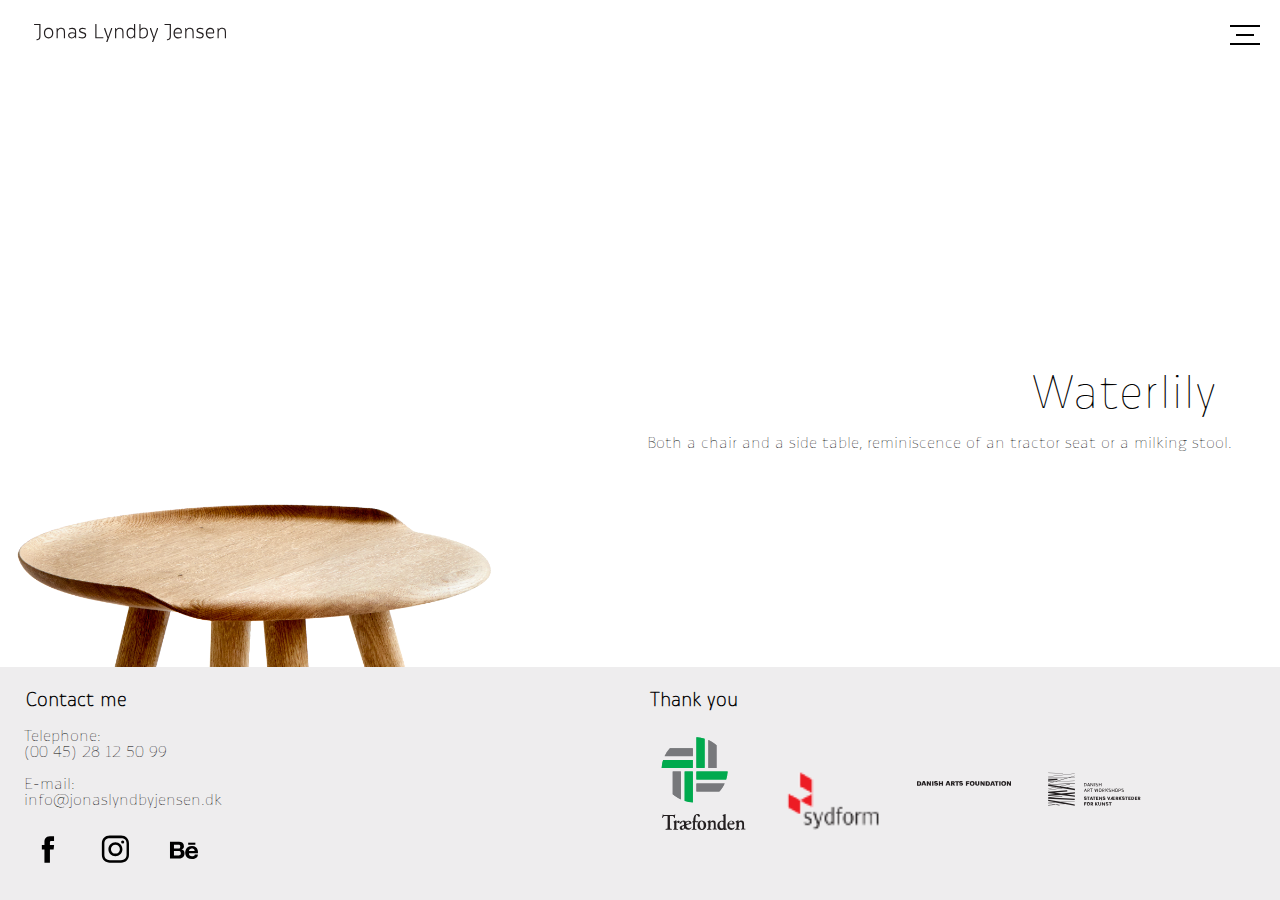
==== index.html @ 0f692437 "working on footer. added links to social media buttons" ====
<!DOCTYPE html>
<html lang="en">

<head>
    <meta charset="utf-8">
    <meta http-equiv="X-UA-Compatible" content="IE=edge">
    <meta name="viewport" content="width=device-width">
    <title>Jonas Lyndby Jensen Design</title>
    <link rel="stylesheet" href="css/style.css">
    <link rel="icon" href="#">
    <!-- small icon in the top of the page -->

</head>

<body>

    <div class="containerMob">
        <div class="logoMob">
            <a href="index.html"><img src="svg/jlj_logotype.svg" alt="logo"></a>
        </div>
        <div class="burgerbuttonMob">
            <span></span>
            <span></span>
            <span></span>
        </div>


    </div>
    <div class="navbarSmall navigation">
        <div class="navbarText">
            <ul>
                <li><a href="index.html">Home</a></li>
                <li><a href="about.html">About</a></li>
                <li><a href="work.html">Work</a></li>
            </ul>
        </div>
    </div>


    <div class="containerWeb">
        <div class="logo">
            <a href="index.html"><img src="svg/jlj_logotype.svg" alt="logo"></a>
        </div>
        <nav class="navbarBig">
            <ul>
                <li><a href="index.html">Home</a></li>
                <li><a href="about.html">About</a></li>
                <li><a href="work.html">Work</a></li>
            </ul>
        </nav>
        <div class="burgerbutton">
            <span></span>
            <span></span>
            <span></span>
        </div>

    </div>

    <!-- Slideshow container -->

    <div class="slideshow-container">

        <!-- Displayed furniture with text -->

        <div class="mySlides fade">
            <img src="img/Waterlily-background-2.png">
            <div class="frontPageText">
                <h1 class="slideText">Waterlily</h1>
                <p class="slideCaption">Both a chair and a side table, reminiscence of an tractor seat or a milking stool.</p>
            </div>
        </div>


        <div class="mySlides fade">
            <img src="img/Megingjord-background-2.png">
            <div class="frontPageText">
                <h1 class="slideText">Megingjörð</h1>
                <p class="slideCaption">Rooted in a nordic simplicity and inspired by 1950s Scandinavian design.</p>
            </div>
        </div>


        <div class="mySlides fade">
            <img src="img/brick-background-2.png">
            <div class="frontPageText">
                <h1 class="slideText">Brick</h1>
                <p class="slideCaption">A simple shelf in modules that can be stacked for multiple purposes.</p>
            </div>
        </div>


        <div class="mySlides fade">
            <img src="img/L%C3%B8nstrup-background-2.png">
            <div class="frontPageText">
                <h1 class="slideText">Lønstrup</h1>
                <p class="slideCaption">A small work table inspired by the dune landscapes of the North Sea.</p>
            </div>
        </div>


    </div>
    <footer>
        <div class="contactMe">
            <h1>Contact me</h1>
            <p>Telephone:<br> (00 45) 28 12 50 99</p>
            <p>E-mail: <br>info@jonaslyndbyjensen.dk</p>

            <div class="soMe">
                <a href="https://www.facebook.com/Jonas-Lyndby-Jensen-Design-1824752874483817/"><img src="svg/facebook.svg" alt="facebook"></a>
                <a href="https://www.instagram.com/jonas_lyndby_jensen_design/"><img src="svg/instagram.svg" alt="instagram"></a>
                <a href="https://www.behance.net/jonaslyndbyjensen"><img src="svg/behance.svg" alt="behance"></a>
            </div>
        </div>

        <div class="collabMe">
            <h1>Thank you</h1>

            <a href="#"><img src="svg/collab1.svg" alt="Træfonden"></a>
            <a href="#"><img src="img/collab2.png" alt="sydform"></a>

            <a href="#"><img src="svg/collab3.svg" alt="danish art foundation"></a>
            <a href="#"><img src="svg/collab4.svg" alt="danish art workshops"></a>
        </div>
    </footer>

    <script src="js/menu.js" defer></script>
    <script src="js/slideshow.js" defer></script>
</body>

</html>
---- css/style.css ----
@font-face {
    font-family: "Ovink-Thin";
    src: url("fonts/Ovink-Thin.otf");
}

* {
    margin: 0;
    padding: 0;
    font-family: "Ovink-Thin";
}

a {
    color: black;
}

/*-----------------------------------------------------------------------------
Mobile Version
----------------------------------------------------------------------------*/

/* logo */

.containerMob img {
    width: 12em;
    padding: 1.5em;
}

/* burger menu */

.containerWeb {
    display: none;
    position: fixed;
}

.burgerbuttonMob {
    margin-top: 20px;
    z-index: 900;
    position: absolute;
    right: 20px;
    -webkit-transform: translateY(-50%);
    transform: translateY(-50%);
    width: 30px;
    height: 20px;
    cursor: pointer;

}

.burgerbuttonMob span {
    width: 100%;
    transition: 0.5s all cubic-bezier(0.175, 0.885, 0.32, 1.275);
    /* makes it ease */
    height: 2px;
    background: #000000;
    position: absolute;
    right: 0;
    left: 0;
    margin: 0 auto;
    -webkit-transform: rotate(0);
    transform: rotate(0);
}

.burgerbuttonMob span:nth-child(1) {
    top: 0;
}

.burgerbuttonMob span:nth-child(2) {
    top: 44%;
    width: 60%;
}

.burgerbuttonMob span:nth-child(3) {
    bottom: 0;
}

.burgerbuttonMob.active span:nth-child(1) {
    top: 20px;
    transform-origin: left;
    -webkit-transform: rotate(-45deg);
    transform: rotate(-45deg);
}

.burgerbuttonMob.active span:nth-child(2) {
    width: 0%;
}

.burgerbuttonMob.active span:nth-child(3) {
    bottom: 20px;
    transform-origin: left;
    -webkit-transform: rotate(45deg);
    transform: rotate(45deg);
}

.containerMob {
    height: 50px;
    display: grid;
    grid-template-areas: ' logo burger';
    grid-template-columns: 0.5fr 120px;
    width: 100vw;
    align-items: center;
    position: fixed;
    z-index: 900;

}

.navbarSmall {
    display: none;
}

.show {
    display: block;
}

.navbarText {
    background-color: #e9e9e9;
    width: 100vw;
    height: 100vh;
    position: relative;
    z-index: 800;
    display: grid;
    align-items: center;
    justify-content: center;

}

.navbarSmall ul {
    list-style-type: none;
    margin: 0;
    padding: 0;
    overflow: hidden;
}

.navbarSmall li {}

.navbarSmall a {
    display: inline-block;
    padding: 10px;
    text-decoration: none;
}

/*      MAIN  PAGE  SLIDESHOW    */

.slideshow-container {
    max-width: 100%;
    margin: auto;

    /* make the images go to lower left corner*/
    position: absolute;
    left: 0em;
    bottom: 0em;
}

/* Hide the images by default */

.mySlides {
    display: none;
}

/* slide images */

.mySlides img {
    width: 90%;
}

/* furniture title and caption */

.frontPageText {
    position: relative;
}

.slideText {
    font-size: 3em;
    position: absolute;
    bottom: 65vh;
    text-align: center;
    width: 100%;
    font-weight: 100;
}

.slideCaption {
    position: absolute;
    bottom: 50vh;
    text-align: center;
    padding: 2em 5em 2em 5em;
}


/* fading animation */

.fade {
    -webkit-animation-name: fade;
    -webkit-animation-duration: 1.5s;
    animation-name: fade;
    animation-duration: 3s;
}



@keyframes fade {
    0% {
        opacity: 0.2
    }
    10% {
        opacity: 0.4
    }
    100% {
        opacity: 1
    }
}

/*     footer      */

footer {
    background-color: #EEEDEE;
    bottom: 0;
    padding: 1em;
    position: absolute;
    right: 0;
    bottom: 0;
    left: 0;

}

footer h1 {
    font-size: 1.2em;
    padding: 0.5em;
    margin: auto;
}

footer p {
    padding: 0.5em;
}


.collabMe img {
    width: 15%;
    padding: 1em;
}

.soMe img {
    width: 8%;
    padding: 1em;
}

/*      PRODUCT PAGE                */

.billedeBlok {
    width: 90%;
    margin: auto;
    padding-top: 5em;
}

.horizontalPic {
    width: 100%;
    padding-bottom: 1em;

}

.verticalPic {
    width: 100%;
    padding-bottom: 1em;
}



/*      DETAILED PRODUCT PAGE      */

.topImg {
    width: 130vw;
}

.topSVG {
    display: none;
}

.furnitureTitle {
    text-align: center;
    padding: 1.5em;
}

.furnitureDesc {
    padding: 2em;
}

.sideImg {
    width: 45%;
    padding-left: 60%;

}


.squaresSubpage {
    background-color: #ECE7E7;
    display: grid;
    grid-template-rows: 1fr 1fr 1fr 1fr;
}

.squaresSubpage img {
    width: 100%;
}

.squaresSubpage p {
    justify-self: center;
    align-self: center;
    font-size: 1.3em;

}


.leftWord {
    grid-row: 1;
}




/*      ABOUT PAGE      */

.topprofileimage {
    width: 150%;
}

.trapezAbout {
    display: none;
}

.top-text-profile {
    padding: 4em 2em 4em 2em;

}

.secondprofileimage {
    width: 100vw;

}

.second-text {
    padding: 4em 2em 4em 2em;
}

.collage img {
    width: 100vw;
}

/*-----------------------------------------------------------------------------
Web Version
----------------------------------------------------------------------------*/

@media screen and (min-width: 580px) {



    .containerWeb {
        display: block;
    }


    .containerMob {
        display: none;
    }

    /* logo  */
    .containerWeb img {
        width: 12em;
        padding: 1.5em;
    }

    .topImg {
        width: 70vw;
        position: absolute;
    }
    .furnitureTitle {
        align-self: center;
        justify-self: center;
        position: absolute;
        right: 30px;
        top: 30vh;
    }

    /* burger menu */
    .burgerbutton {
        margin-top: 20px;
        z-index: 10;
        position: absolute;
        right: 20px;
        -webkit-transform: translateY(-50%);
        transform: translateY(-50%);
        width: 30px;
        height: 20px;
        cursor: pointer;
    }
    .burgerbutton span {
        width: 100%;
        transition: 0.5s all cubic-bezier(0.175, 0.885, 0.32, 1.275);
        /* makes it ease */
        height: 2px;
        background: #000000;
        position: absolute;
        right: 0;
        left: 0;
        margin: 0 auto;
        -webkit-transform: rotate(0);
        transform: rotate(0);
    }
    .burgerbutton span:nth-child(1) {
        top: 0;
    }
    .burgerbutton span:nth-child(2) {
        top: 44%;
        width: 60%;
    }
    .burgerbutton span:nth-child(3) {
        bottom: 0;
    }
    .burgerbutton.active span:nth-child(1) {
        top: 20px;
        transform-origin: left;
        -webkit-transform: rotate(-45deg);
        transform: rotate(-45deg);
    }
    .burgerbutton.active span:nth-child(2) {
        width: 0%;
    }
    .burgerbutton.active span:nth-child(3) {
        bottom: 20px;
        transform-origin: left;
        -webkit-transform: rotate(45deg);
        transform: rotate(45deg);
    }


    nav ul {
        list-style-type: none;
        margin: 0;
        padding: 0;
        overflow: hidden;
    }

    nav {
        justify-self: end;
        display: none;
    }

    nav li {
        display: inline;
    }
    nav a {
        display: inline-block;
        padding: 10px;
        text-decoration: none;
    }

    .middleSubpage {
        display: grid;
        grid-template-columns: 50vw 50vw;
        position: relative;
    }
    .sideImg {
        justify-self: end;
        width: 50vw;

    }
    .topSVG {
        position: absolute;
        width: 100vw;
        right: 0;
        display: block;
    }

    .furnitureDesc {
        align-self: center;
        padding-left: 5vw;
        padding-right: 5vw;
    }
    .workInfo {
        position: relative;
    }

    .image {
        display: block;
    }

    .overlay {
        position: absolute;
        top: 0;
        height: 100%;
        width: 100%;
        opacity: 0;
        transition: .5s ease;
        background-color: #ECE7E7;
    }


    /*     PRODUCT    PAGE    */
    .billedeBlok {
        display: grid;
        grid-template-columns: 1fr 1fr;
        width: 50%;
        grid-gap: 1.5em;
        padding: 1em;
        margin: auto;
        padding-top: 5em;
    }

    .vertical {}
    .horizontal {
        grid-column: 1/-1;
    }

    .horizontalPic {
        width: 100%;

    }
    .verticalPic {
        width: 100%;
    }

    .workInfo:hover .overlay {
        opacity: 0.9;
    }

    .text {
        color: #000000;
        font-size: 20px;
        position: absolute;
        top: 50%;
        left: 50%;
        transform: translate(-50%, -50%);
        -ms-transform: translate(-50%, -50%);
        text-align: center;
    }

    /*ABOUT PAGE*/
    .topprofileimage {
        position: absolute;
        width: 90vw;
    }

    .profilepic {
        position: relative;

    }

    .top-text-profile {
        position: absolute;
        right: 30px;
        left: 70vw;
        top: 30vh;
    }

    .secondpic {
        position: relative;
        height: 100vh;
    }

    .trapezAbout {
        position: relative;
        height: 100%;
        display: block;
    }


    .secondprofileimage {
        position: absolute;
        height: 100vh;
        width: auto;
        right: 0;

    }

    .collage {
        background-color: #EEEDEE;
        max-width: 100%;
        display: grid;
        grid-template-columns: 1fr 1fr;
        padding: 1em;
        grid-gap: 2%;
    }

    .collage img {
        width: 100%;
        padding: 0.5em 0em 0.5em 0em;
    }




    /*   DETAILED PRODUCT PAGE   */
    .squaresSubpage {
        display: grid;
        grid-template-rows: 1fr 1fr;
        background-color: #ECE7E7;
    }

    .squaresSubpage img {
        width: 50vw;
    }

    .firstSquareImg {
        grid-row: 1;
    }


    .topSubpage {
        position: relative;
        height: 70vh;
    }


    .containerWeb {
        z-index: 400;
        display: grid;
        grid-template-areas: '. logo burger';
        grid-template-columns: 0.5fr 1fr 70px;
        width: 100vw;
        align-items: center;
        position: fixed;

    }

    .logo {
        padding-left: 10px;


    }

    .enabled {
        display: block;
    }


    /* changing position of furniture text frontpage */
    .slideText {
        bottom: 10em;
        width: 95%;
        text-align: right;
    }

    .slideCaption {
        text-align: right;
        bottom: 27em;
        width: 95%;
        padding: 1em;
    }

    /* changing size of slideshow images */
    .mySlides img {
        width: 50%;
    }



    /*     FOOTER    */
    footer {
        display: grid;
        grid-template-columns: 1fr 1fr;
    }


    .soMe img {
        width: 5%;
    }

}
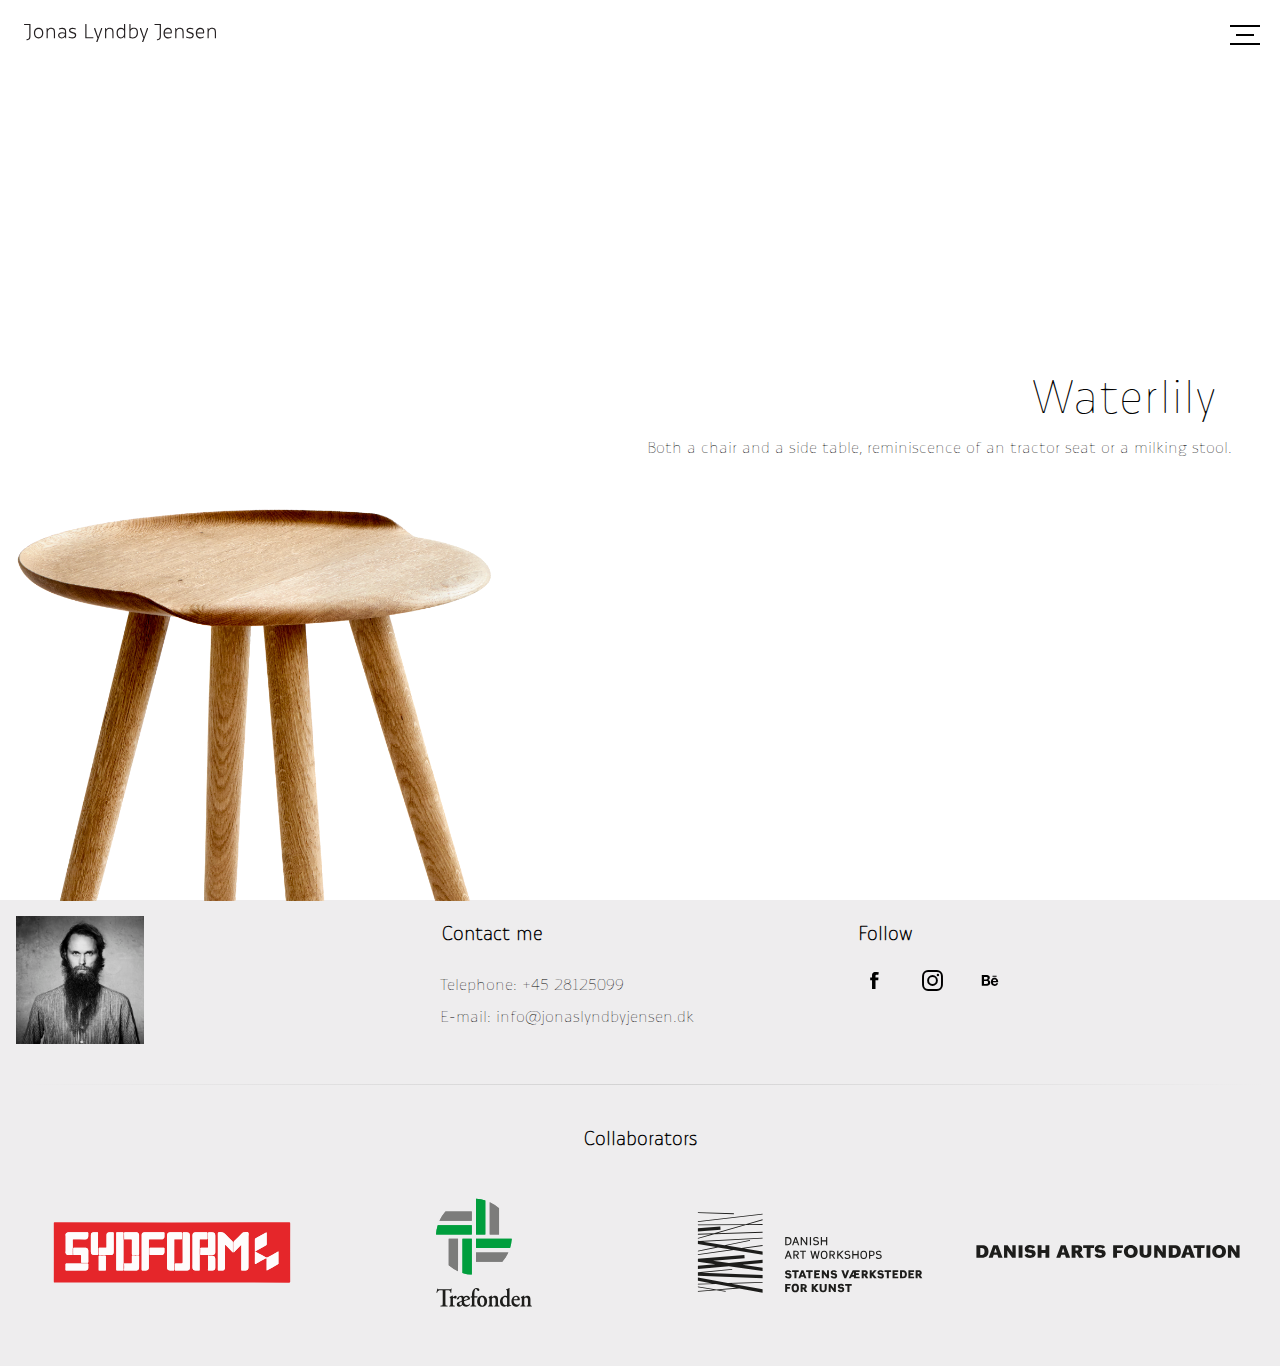
==== commit dd609e8a: "footer" ====
--- a/index.html
+++ b/index.html
@@ -100,27 +100,38 @@
 
     </div>
     <footer>
-        <div class="contactMe">
-            <h1>Contact me</h1>
-            <p>Telephone:<br> (00 45) 28 12 50 99</p>
-            <p>E-mail: <br>info@jonaslyndbyjensen.dk</p>
+
+
+
+        <div class="footCont">
+            <div>
+                <img src="img/JonasLyndbyJensen.jpg" alt="Jonas Lyndby Jensen" class="footerPic">
+            </div>
+            <div class="footContactInfo">
+                <h1>Contact me</h1>
+                <p><br>Telephone: <a href="tel:+45 28125099">+45 28125099</a></p>
+                <p>E-mail: <a href="mailto:info@jonaslyndbyjensen.dk">info@jonaslyndbyjensen.dk</a></p>
+            </div>
 
             <div class="soMe">
+            <h1>Follow</h1>
                 <a href="https://www.facebook.com/Jonas-Lyndby-Jensen-Design-1824752874483817/"><img src="svg/facebook.svg" alt="facebook"></a>
                 <a href="https://www.instagram.com/jonas_lyndby_jensen_design/"><img src="svg/instagram.svg" alt="instagram"></a>
                 <a href="https://www.behance.net/jonaslyndbyjensen"><img src="svg/behance.svg" alt="behance"></a>
             </div>
         </div>
+        <hr>
 
-        <div class="collabMe">
-            <h1>Thank you</h1>
+        <div class="footSpons">
+            <h1 class="footSponsHead">Collaborators</h1>
 
-            <a href="#"><img src="svg/collab1.svg" alt="Træfonden"></a>
-            <a href="#"><img src="img/collab2.png" alt="sydform"></a>
+            <a href="#"><img src="svg/collab01.svg" alt="Træfonden"></a>
+            <a href="#"><img src="svg/collab02.svg" alt="sydform"></a>
+            <a href="#"><img src="svg/collab03.svg" alt="danish art foundation"></a>
+            <a href="#"><img src="svg/collab04.svg" alt="danish art workshops"></a>
+        </div>
 
-            <a href="#"><img src="svg/collab3.svg" alt="danish art foundation"></a>
-            <a href="#"><img src="svg/collab4.svg" alt="danish art workshops"></a>
-        </div>
+
     </footer>
 
     <script src="js/menu.js" defer></script>
--- a/css/style.css
+++ b/css/style.css
@@ -11,6 +11,7 @@
 
 a {
     color: black;
+    text-decoration: none;
 }
 
 /*-----------------------------------------------------------------------------
@@ -91,6 +92,7 @@
 
 .containerMob {
     height: 50px;
+    padding-bottom: 1em;
     display: grid;
     grid-template-areas: ' logo burger';
     grid-template-columns: 0.5fr 120px;
@@ -110,14 +112,16 @@
 }
 
 .navbarText {
+    font-size: 2.5em;
     background-color: #e9e9e9;
     width: 100vw;
     height: 100vh;
-    position: relative;
+    position: fixed;
     z-index: 800;
     display: grid;
     align-items: center;
     justify-content: center;
+    text-align: center;
 
 }
 
@@ -136,28 +140,70 @@
     text-decoration: none;
 }
 
+.navScroll {
+    /* adds a white background to navbar while scrolling*/
+    background: rgba(255, 255, 255, 0.9);
+    transition: 1s ease;
+}
+
+/*     footer      */
+
+footer {
+    background-color: #EEEDEE;
+    bottom: 0;
+    padding: 1em;
+}
+
+footer h1 {
+    font-size: 1.2em;
+    padding: 0.5em;
+    margin: auto;
+}
+
+footer p {
+    padding: 0.5em;
+}
+
+    .footSpons {
+        display: grid;
+        grid-template-columns: 1fr 1fr;
+    }
+    .footSponsHead {
+        grid-column: 1/-1;
+    }
+
+
+
+.soMe img {
+    width: 8%;
+    padding: 1em;
+}
+
 /*      MAIN  PAGE  SLIDESHOW    */
 
 .slideshow-container {
-    max-width: 100%;
+    width: 100vw;
     margin: auto;
-
+    height: 100vh;
     /* make the images go to lower left corner*/
-    position: absolute;
-    left: 0em;
-    bottom: 0em;
-}
-
-/* Hide the images by default */
+    position: relative;
+    left: 0;
+    bottom: 0;
+}
+
 
 .mySlides {
     display: none;
-}
-
-/* slide images */
+    position: absolute;
+    bottom: -0.5%;
+}
+
+
 
 .mySlides img {
     width: 90%;
+
+
 }
 
 /* furniture title and caption */
@@ -190,6 +236,7 @@
     -webkit-animation-duration: 1.5s;
     animation-name: fade;
     animation-duration: 3s;
+
 }
 
 
@@ -206,41 +253,15 @@
     }
 }
 
-/*     footer      */
-
-footer {
-    background-color: #EEEDEE;
-    bottom: 0;
+
+/*      PRODUCT PAGE                */
+
+.productTitle {
+    text-align: center;
+    font-weight: 100;
+    font-size: 1.5em;
     padding: 1em;
-    position: absolute;
-    right: 0;
-    bottom: 0;
-    left: 0;
-
-}
-
-footer h1 {
-    font-size: 1.2em;
-    padding: 0.5em;
-    margin: auto;
-}
-
-footer p {
-    padding: 0.5em;
-}
-
-
-.collabMe img {
-    width: 15%;
-    padding: 1em;
-}
-
-.soMe img {
-    width: 8%;
-    padding: 1em;
-}
-
-/*      PRODUCT PAGE                */
+}
 
 .billedeBlok {
     width: 90%;
@@ -286,7 +307,6 @@
 
 }
 
-
 .squaresSubpage {
     background-color: #ECE7E7;
     display: grid;
@@ -304,18 +324,30 @@
 
 }
 
-
 .leftWord {
     grid-row: 1;
 }
 
+.optionalSubpage {
+    padding: 3em;
+
+}
+
+.optionalSubpage img {
+    width: 100%;
+}
+
+.optionalImage1 {
+    margin-left: auto;
+    margin-right: auto;
+}
 
 
 
 /*      ABOUT PAGE      */
 
 .topprofileimage {
-    width: 150%;
+    width: 100%;
 }
 
 .trapezAbout {
@@ -346,36 +378,31 @@
 
 @media screen and (min-width: 580px) {
 
-
-
-    .containerWeb {
-        display: block;
-    }
-
-
-    .containerMob {
-        display: none;
-    }
-
-    /* logo  */
+    /* logo */
     .containerWeb img {
         width: 12em;
         padding: 1.5em;
     }
 
-    .topImg {
-        width: 70vw;
-        position: absolute;
-    }
-    .furnitureTitle {
-        align-self: center;
-        justify-self: center;
-        position: absolute;
-        right: 30px;
-        top: 30vh;
-    }
 
     /* burger menu */
+    .containerMob {
+        display: none;
+    }
+
+    .containerWeb {
+        display: block;
+        z-index: 400;
+        display: grid;
+        grid-template-areas: '. logo burger';
+        grid-template-columns: 0.5fr 1fr 70px;
+        width: 100vw;
+        align-items: center;
+        position: fixed;
+
+
+    }
+
     .burgerbutton {
         margin-top: 20px;
         z-index: 10;
@@ -426,6 +453,9 @@
         transform: rotate(45deg);
     }
 
+    .navbarBig {
+        font-size: 1.2em;
+    }
 
     nav ul {
         list-style-type: none;
@@ -447,6 +477,12 @@
         padding: 10px;
         text-decoration: none;
     }
+
+
+    .enabled {
+        display: block;
+    }
+
 
     .middleSubpage {
         display: grid;
@@ -490,6 +526,9 @@
 
 
     /*     PRODUCT    PAGE    */
+    .productTitle {
+        display: none;
+    }
     .billedeBlok {
         display: grid;
         grid-template-columns: 1fr 1fr;
@@ -546,16 +585,20 @@
         top: 30vh;
     }
 
+
     .secondpic {
         position: relative;
         height: 100vh;
     }
 
+
     .trapezAbout {
         position: relative;
-        height: 100%;
+        width: 100%;
         display: block;
     }
+
+
 
 
     .secondprofileimage {
@@ -563,8 +606,8 @@
         height: 100vh;
         width: auto;
         right: 0;
-
-    }
+    }
+
 
     .collage {
         background-color: #EEEDEE;
@@ -584,6 +627,17 @@
 
 
     /*   DETAILED PRODUCT PAGE   */
+    .topImg {
+        width: 70vw;
+        position: absolute;
+    }
+    .furnitureTitle {
+        align-self: center;
+        justify-self: center;
+        position: absolute;
+        right: 30px;
+        top: 30vh;
+    }
     .squaresSubpage {
         display: grid;
         grid-template-rows: 1fr 1fr;
@@ -603,30 +657,15 @@
         position: relative;
         height: 70vh;
     }
-
-
-    .containerWeb {
-        z-index: 400;
-        display: grid;
-        grid-template-areas: '. logo burger';
-        grid-template-columns: 0.5fr 1fr 70px;
-        width: 100vw;
-        align-items: center;
-        position: fixed;
-
-    }
-
-    .logo {
-        padding-left: 10px;
-
-
-    }
-
-    .enabled {
-        display: block;
-    }
-
-
+    .optionalSubpage {
+        display: grid;
+        grid-template-columns: 1fr 1fr;
+
+    }
+
+
+
+    /*       MAIN PAGE     */
     /* changing position of furniture text frontpage */
     .slideText {
         bottom: 10em;
@@ -649,14 +688,34 @@
 
 
     /*     FOOTER    */
-    footer {
-        display: grid;
-        grid-template-columns: 1fr 1fr;
-    }
-
+    footer {}
+
+    .footSpons {
+        display: grid;
+        grid-template-columns: 1fr 1fr 1fr 1fr;
+        margin-top: 4vh;
+    }
+    .footSponsHead {
+        grid-column: 1/-1;
+    }
 
     .soMe img {
         width: 5%;
     }
 
-}
+    .footCont {
+        display: grid;
+        grid-template-columns: 1fr 1fr 1fr;
+        margin-bottom: 4vh;
+    }
+
+    .footerPic{
+        width: 10vw;
+    }
+    hr{
+    border: 0;
+    height: 1px;
+    background-image: linear-gradient(to right, rgba(192,192,192,0), rgba(192,192,192,0.6), rgba(192,192,192,0));
+    }
+
+}
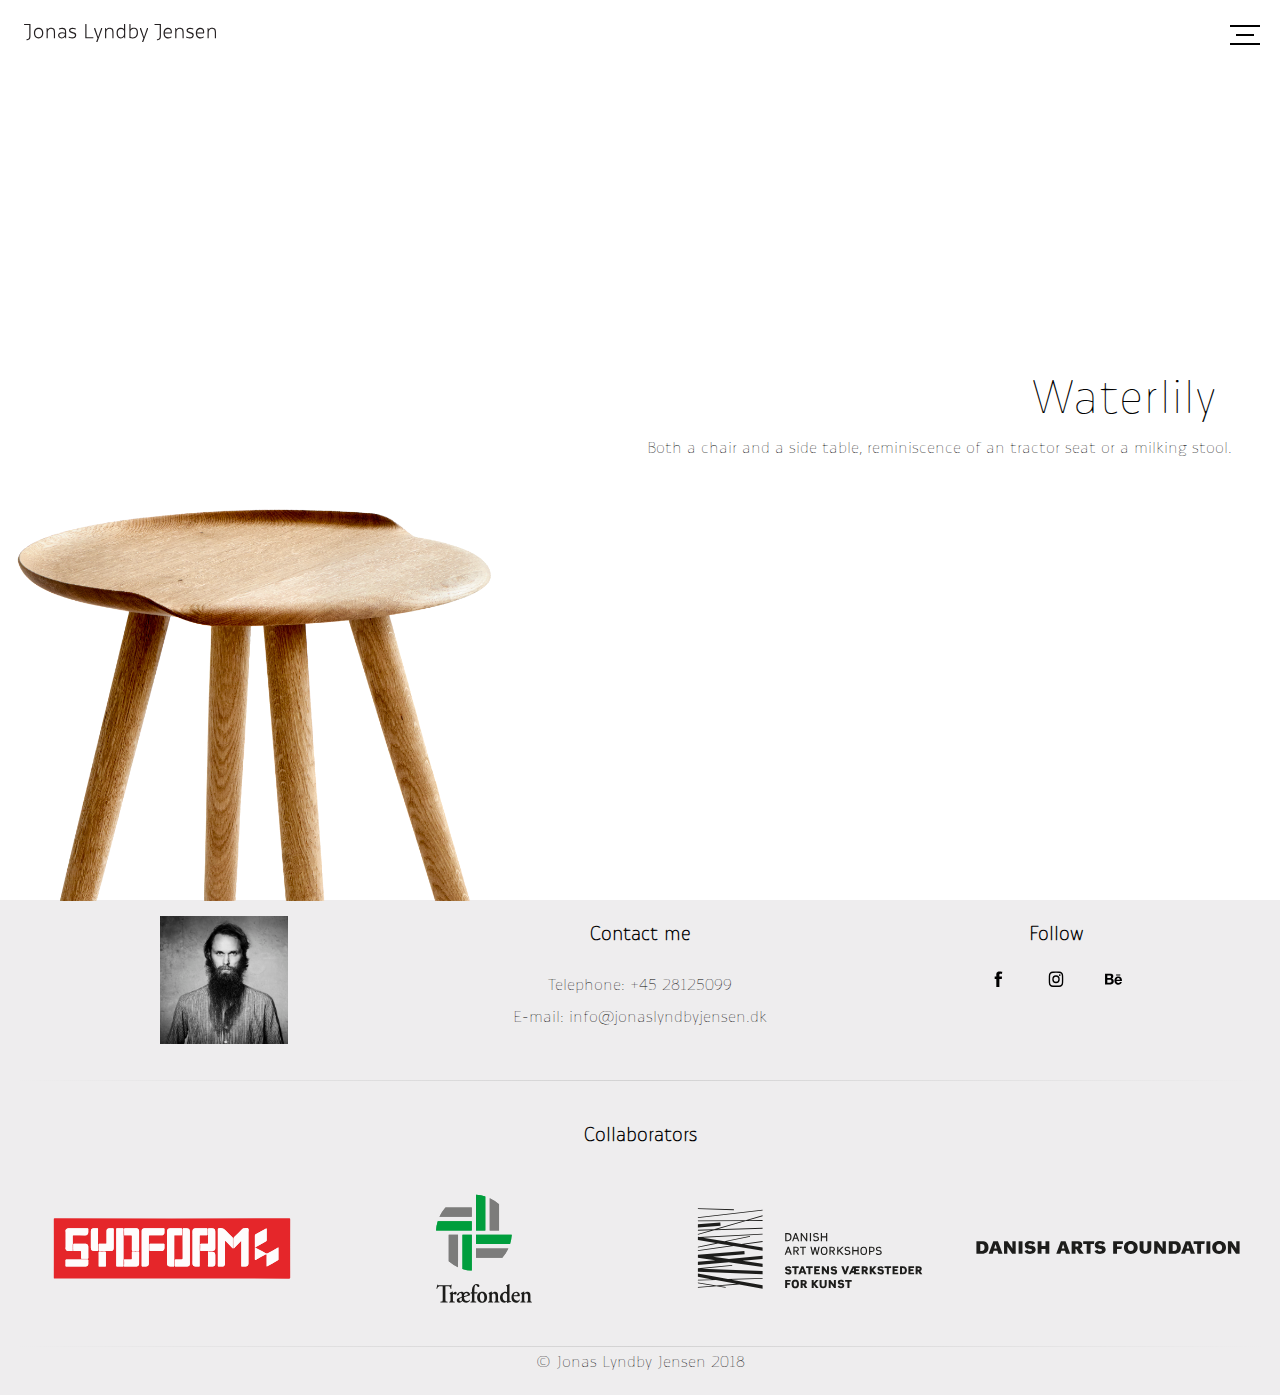
==== commit 524a8be6: "footer done" ====
--- a/index.html
+++ b/index.html
@@ -114,7 +114,7 @@
             </div>
 
             <div class="soMe">
-            <h1>Follow</h1>
+                <h1>Follow</h1>
                 <a href="https://www.facebook.com/Jonas-Lyndby-Jensen-Design-1824752874483817/"><img src="svg/facebook.svg" alt="facebook"></a>
                 <a href="https://www.instagram.com/jonas_lyndby_jensen_design/"><img src="svg/instagram.svg" alt="instagram"></a>
                 <a href="https://www.behance.net/jonaslyndbyjensen"><img src="svg/behance.svg" alt="behance"></a>
@@ -131,6 +131,12 @@
             <a href="#"><img src="svg/collab04.svg" alt="danish art workshops"></a>
         </div>
 
+        <hr>
+
+        <div class="copyright">
+            <p>&copy; Jonas Lyndby Jensen 2018</p>
+        </div>
+
 
     </footer>
 
--- a/css/style.css
+++ b/css/style.css
@@ -154,23 +154,48 @@
     padding: 1em;
 }
 
+.footCont {
+    display: grid;
+    grid-template-rows: 1fr 1fr 1fr;
+    text-align: center;
+}
+
+.footContactInfo {
+    grid-row: 1;
+}
+
+
+.footerPic {
+    width: 50%;
+    margin-left: auto;
+    margin-right: auto;
+    display: block;
+}
+
 footer h1 {
     font-size: 1.2em;
     padding: 0.5em;
     margin: auto;
+    text-align: center;
 }
 
 footer p {
     padding: 0.5em;
 }
 
-    .footSpons {
-        display: grid;
-        grid-template-columns: 1fr 1fr;
-    }
-    .footSponsHead {
-        grid-column: 1/-1;
-    }
+.footSpons {
+    display: grid;
+    grid-template-columns: 1fr 1fr;
+}
+
+.footSponsHead {
+    grid-column: 1/-1;
+}
+
+.copyright {
+    text-align: center;
+}
+
 
 
 
@@ -271,13 +296,11 @@
 
 .horizontalPic {
     width: 100%;
-    padding-bottom: 1em;
 
 }
 
 .verticalPic {
     width: 100%;
-    padding-bottom: 1em;
 }
 
 
@@ -517,19 +540,42 @@
     .overlay {
         position: absolute;
         top: 0;
+        bottom: 0;
+        left: 0;
+        right: 0;
         height: 100%;
         width: 100%;
         opacity: 0;
+        margin: 0;
         transition: .5s ease;
-        background-color: #ECE7E7;
-    }
-
+        background-color: #ffffff;
+    }
+
+    .seeMore:hover .overlay {
+        opacity: 0.9;
+    }
+
+    .seeMore {
+        position: relative;
+    }
+
+    .text {
+        font-size: 30px;
+        position: absolute;
+        top: 50%;
+        left: 50%;
+        transform: translate(-50%, -50%);
+        -ms-transform: translate(-50%, -50%);
+        text-align: center;
+        font-weight: 700;
+    }
 
     /*     PRODUCT    PAGE    */
     .productTitle {
         display: none;
     }
     .billedeBlok {
+        position: relative;
         display: grid;
         grid-template-columns: 1fr 1fr;
         width: 50%;
@@ -556,17 +602,6 @@
         opacity: 0.9;
     }
 
-    .text {
-        color: #000000;
-        font-size: 20px;
-        position: absolute;
-        top: 50%;
-        left: 50%;
-        transform: translate(-50%, -50%);
-        -ms-transform: translate(-50%, -50%);
-        text-align: center;
-    }
-
     /*ABOUT PAGE*/
     .topprofileimage {
         position: absolute;
@@ -706,16 +741,22 @@
     .footCont {
         display: grid;
         grid-template-columns: 1fr 1fr 1fr;
+        grid-template-rows: 1fr;
         margin-bottom: 4vh;
     }
 
-    .footerPic{
+    .footContactInfo {
+        grid-column: 2;
+    }
+
+    .footerPic {
         width: 10vw;
-    }
-    hr{
-    border: 0;
-    height: 1px;
-    background-image: linear-gradient(to right, rgba(192,192,192,0), rgba(192,192,192,0.6), rgba(192,192,192,0));
-    }
-
-}
+
+    }
+    hr {
+        border: 0;
+        height: 1px;
+        background-image: linear-gradient(to right, rgba(192, 192, 192, 0), rgba(192, 192, 192, 0.6), rgba(192, 192, 192, 0));
+    }
+
+}
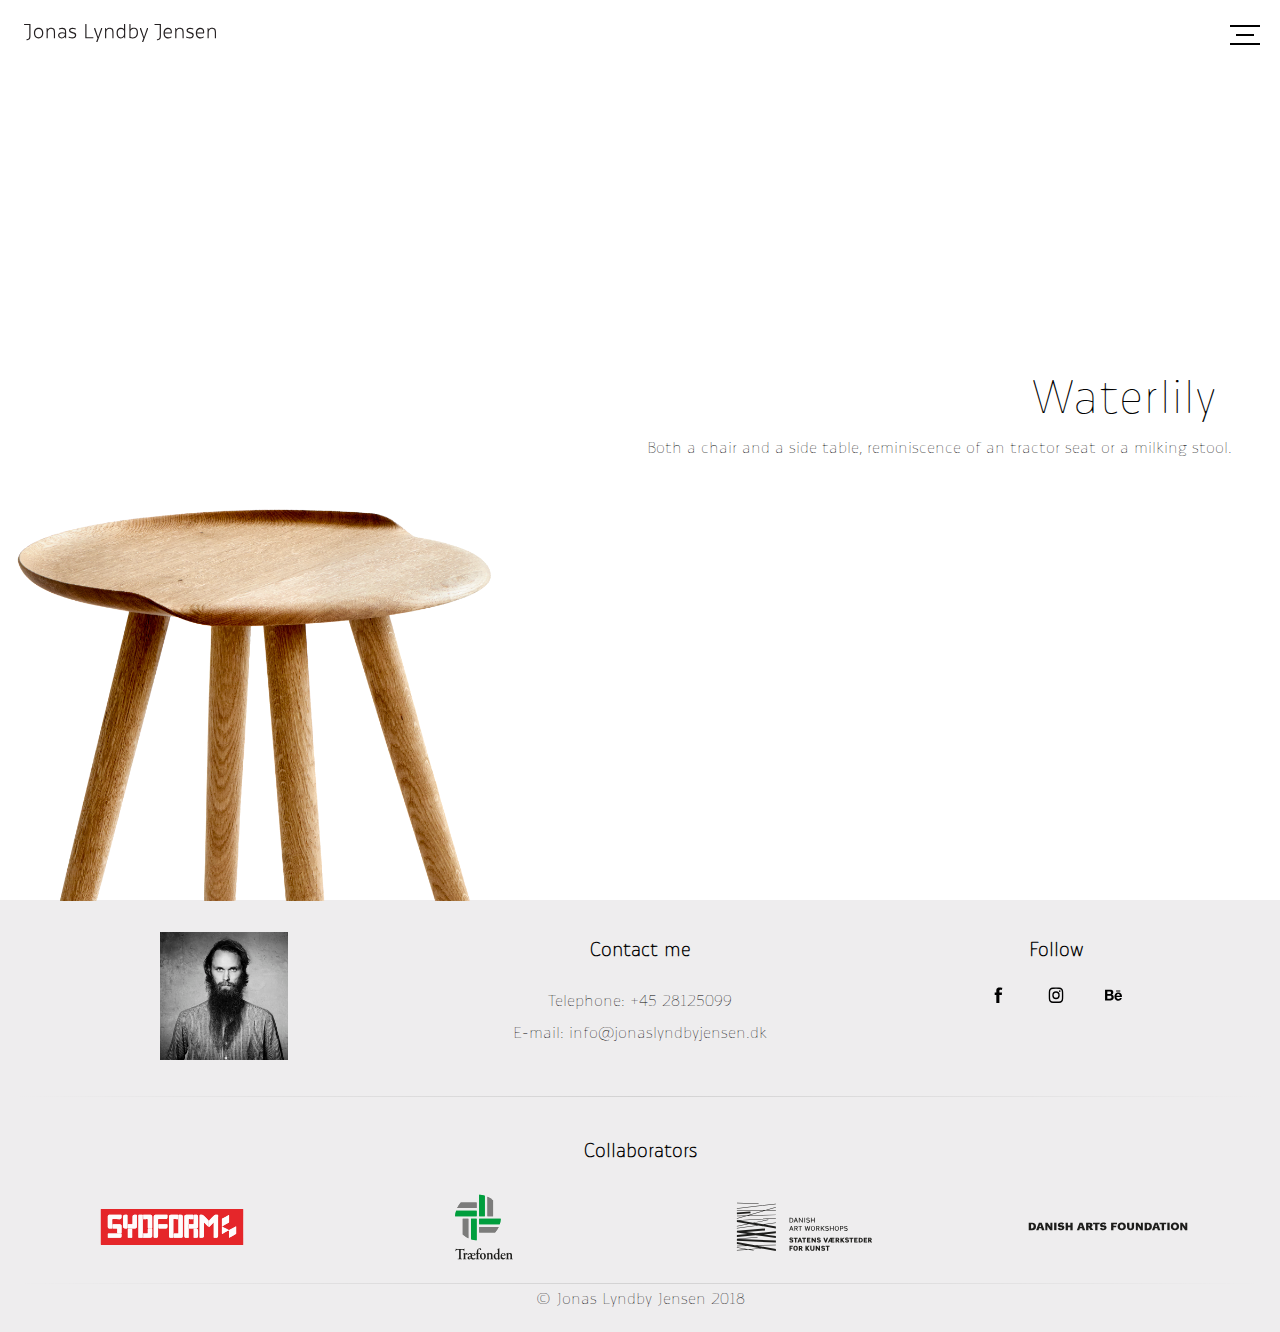
==== commit b36cd7d6: "favicons added" ====
--- a/index.html
+++ b/index.html
@@ -5,10 +5,22 @@
     <meta charset="utf-8">
     <meta http-equiv="X-UA-Compatible" content="IE=edge">
     <meta name="viewport" content="width=device-width">
+    <meta name="description" content="Explore the furniture designs of Jonas Lyndby Jensen. Experience the details of the Danish furniture design in a timeless and detailed fashion.">
+    <meta name="keywords" content="jonas lyndby jensen, danish design, danish furniture, scandinavian design, scandinavian furniture, wooden furniture, wooden chair, wooden table, designer furniture, detailed, functionalism, timeless, wood, furniture design, sustainable ">
+
     <title>Jonas Lyndby Jensen Design</title>
     <link rel="stylesheet" href="css/style.css">
-    <link rel="icon" href="#">
-    <!-- small icon in the top of the page -->
+
+    <!---- favicon ----->
+    <link rel="apple-touch-icon" sizes="180x180" href="/apple-touch-icon.png">
+    <link rel="icon" type="image/png" sizes="32x32" href="/favicon-32x32.png">
+    <link rel="icon" type="image/png" sizes="16x16" href="/favicon-16x16.png">
+    <link rel="manifest" href="/site.webmanifest">
+    <link rel="mask-icon" href="/safari-pinned-tab.svg" color="#eeedee">
+    <meta name="msapplication-TileColor" content="#eeedee">
+    <meta name="theme-color" content="#ffffff">
+
+
 
 </head>
 
@@ -35,8 +47,6 @@
             </ul>
         </div>
     </div>
-
-
     <div class="containerWeb">
         <div class="logo">
             <a href="index.html"><img src="svg/jlj_logotype.svg" alt="logo"></a>
--- a/css/style.css
+++ b/css/style.css
@@ -130,9 +130,12 @@
     margin: 0;
     padding: 0;
     overflow: hidden;
-}
-
-.navbarSmall li {}
+
+}
+
+.navbarSmall li {
+    padding: 0.4em;
+}
 
 .navbarSmall a {
     display: inline-block;
@@ -146,6 +149,8 @@
     transition: 1s ease;
 }
 
+
+
 /*     footer      */
 
 footer {
@@ -162,6 +167,7 @@
 
 .footContactInfo {
     grid-row: 1;
+    padding-top: 2em;
 }
 
 
@@ -186,6 +192,16 @@
 .footSpons {
     display: grid;
     grid-template-columns: 1fr 1fr;
+
+
+}
+
+.footSpons img {
+    width: 60%;
+    margin-left: auto;
+    margin-right: auto;
+    display: block;
+
 }
 
 .footSponsHead {
@@ -196,7 +212,9 @@
     text-align: center;
 }
 
-
+.soMe {
+    padding-top: 2em;
+}
 
 
 .soMe img {
@@ -231,6 +249,8 @@
 
 }
 
+
+
 /* furniture title and caption */
 
 .frontPageText {
@@ -281,6 +301,10 @@
 
 /*      PRODUCT PAGE                */
 
+.text {
+    display: none;
+}
+
 .productTitle {
     text-align: center;
     font-weight: 100;
@@ -291,7 +315,9 @@
 .billedeBlok {
     width: 90%;
     margin: auto;
-    padding-top: 5em;
+    padding: 5em 0em;
+
+
 }
 
 .horizontalPic {
@@ -308,7 +334,7 @@
 /*      DETAILED PRODUCT PAGE      */
 
 .topImg {
-    width: 130vw;
+    width: 100vw;
 }
 
 .topSVG {
@@ -320,13 +346,19 @@
     padding: 1.5em;
 }
 
+.furnitureYear {
+    text-align: center;
+    color: gray;
+}
+
 .furnitureDesc {
     padding: 2em;
 }
 
 .sideImg {
     width: 45%;
-    padding-left: 60%;
+    padding-left: 55%;
+
 
 }
 
@@ -365,6 +397,13 @@
     margin-right: auto;
 }
 
+.furnitureGraph {
+    color: gray;
+    font-style: italic;
+    padding: 1em;
+    font-size: 0.9em;
+}
+
 
 
 /*      ABOUT PAGE      */
@@ -378,7 +417,7 @@
 }
 
 .top-text-profile {
-    padding: 4em 2em 4em 2em;
+    padding: 4em 2em;
 
 }
 
@@ -388,15 +427,74 @@
 }
 
 .second-text {
-    padding: 4em 2em 4em 2em;
+    padding: 4em 2em;
+    align-self: center;
 }
 
 .collage img {
     width: 100vw;
 }
 
+@media screen and (max-width: 580px) {
+    /* back btn */
+    .cta {
+        width: 150px;
+        position: relative;
+        bottom: 10px;
+        right: 0;
+        margin: auto;
+        margin-right: 8px;
+        padding: 19px 22px;
+        transition: all 0.2s ease;
+    }
+
+    .cta:before {
+        content: "";
+        position: absolute;
+        top: 0;
+        left: 0;
+        display: block;
+        border-radius: 0px;
+        width: 56px;
+        height: 56px;
+        transition: all 0.3s ease;
+    }
+
+    .cta span {
+        position: relative;
+        font-size: 16px;
+        line-height: 18px;
+        font-weight: 900;
+        letter-spacing: 0.25em;
+        text-transform: uppercase;
+        vertical-align: middle;
+    }
+
+    .backArrow {
+        position: relative;
+        top: 0;
+        margin-left: 10px;
+        fill: none;
+        stroke-linecap: round;
+        stroke-linejoin: round;
+        stroke: #111;
+        stroke-width: 2;
+        transform: translateX(-5px);
+        transition: all 0.3s ease;
+        width: 11px;
+    }
+
+    .cta {
+        width: 160px;
+        background: #ECE7E7;
+    }
+
+}
+
+
+
 /*-----------------------------------------------------------------------------
-Web Version
+Tablet Version
 ----------------------------------------------------------------------------*/
 
 @media screen and (min-width: 580px) {
@@ -560,6 +658,7 @@
     }
 
     .text {
+        display: block;
         font-size: 30px;
         position: absolute;
         top: 50%;
@@ -582,7 +681,7 @@
         grid-gap: 1.5em;
         padding: 1em;
         margin: auto;
-        padding-top: 5em;
+        padding: 5em 0em;
     }
 
     .vertical {}
@@ -616,14 +715,16 @@
     .top-text-profile {
         position: absolute;
         right: 30px;
-        left: 70vw;
-        top: 30vh;
+        left: 60vw;
+        top: 6vw;
     }
 
 
     .secondpic {
         position: relative;
-        height: 100vh;
+        height: 85vh;
+        display: grid;
+        grid-template-columns: 1fr 1fr;
     }
 
 
@@ -634,12 +735,9 @@
     }
 
 
-
-
     .secondprofileimage {
         position: absolute;
-        height: 100vh;
-        width: auto;
+        width: 50%;
         right: 0;
     }
 
@@ -670,8 +768,18 @@
         align-self: center;
         justify-self: center;
         position: absolute;
-        right: 30px;
-        top: 30vh;
+        right: 40px;
+        top: 15vh;
+    }
+
+    .furnitureYear {
+        align-self: center;
+        justify-self: center;
+        position: absolute;
+        right: 90px;
+        margin-top: 15px;
+        font-size: 20px;
+        top: 26vh;
     }
     .squaresSubpage {
         display: grid;
@@ -723,7 +831,9 @@
 
 
     /*     FOOTER    */
-    footer {}
+    footer {
+        padding-top: 2em;
+    }
 
     .footSpons {
         display: grid;
@@ -734,6 +844,9 @@
         grid-column: 1/-1;
     }
 
+    .soMe {
+        padding: 0;
+    }
     .soMe img {
         width: 5%;
     }
@@ -747,6 +860,7 @@
 
     .footContactInfo {
         grid-column: 2;
+        padding: 0;
     }
 
     .footerPic {
@@ -759,4 +873,88 @@
         background-image: linear-gradient(to right, rgba(192, 192, 192, 0), rgba(192, 192, 192, 0.6), rgba(192, 192, 192, 0));
     }
 
-}
+
+    /* back btn  */
+    .cta {
+        width: 150px;
+        position: fixed;
+        bottom: 10px;
+        right: 0;
+        margin: auto;
+        padding: 19px 22px;
+        transition: all 0.2s ease;
+    }
+    .cta:before {
+        content: "";
+        position: absolute;
+        top: 0;
+        left: 0;
+        display: block;
+        border-radius: 0px;
+        background: rgba(237, 231, 231, 0.5);
+        width: 56px;
+        height: 56px;
+        transition: all 0.3s ease;
+    }
+    .cta span {
+        position: relative;
+        font-size: 16px;
+        line-height: 18px;
+        font-weight: 900;
+        letter-spacing: 0.25em;
+        text-transform: uppercase;
+        vertical-align: middle;
+    }
+    .backArrow {
+        position: relative;
+        top: 0;
+        margin-left: 10px;
+        fill: none;
+        stroke-linecap: round;
+        stroke-linejoin: round;
+        stroke: #111;
+        stroke-width: 2;
+        transform: translateX(-5px);
+        transition: all 0.3s ease;
+        width: 11px;
+    }
+    .cta:hover:before {
+        width: 160px;
+        background: #ECE7E7;
+    }
+    .cta:hover backArrow {
+        transform: translateX(0);
+    }
+    .cta:active {
+        transform: scale(0.96);
+    }
+
+}
+
+/*-----------------------------------------------------------------------------
+Web Version
+----------------------------------------------------------------------------*/
+
+@media screen and (min-width: 1000px) {
+
+    .top-text-profile {
+        position: absolute;
+        right: 30px;
+        left: 60vw;
+        top: 17vw;
+
+    }
+
+    .second-text {
+        padding: 4em;
+    }
+    .furnitureTitle {
+        top: 20vw;
+    }
+
+    .furnitureYear {
+        top: 28vw;
+    }
+
+
+}
